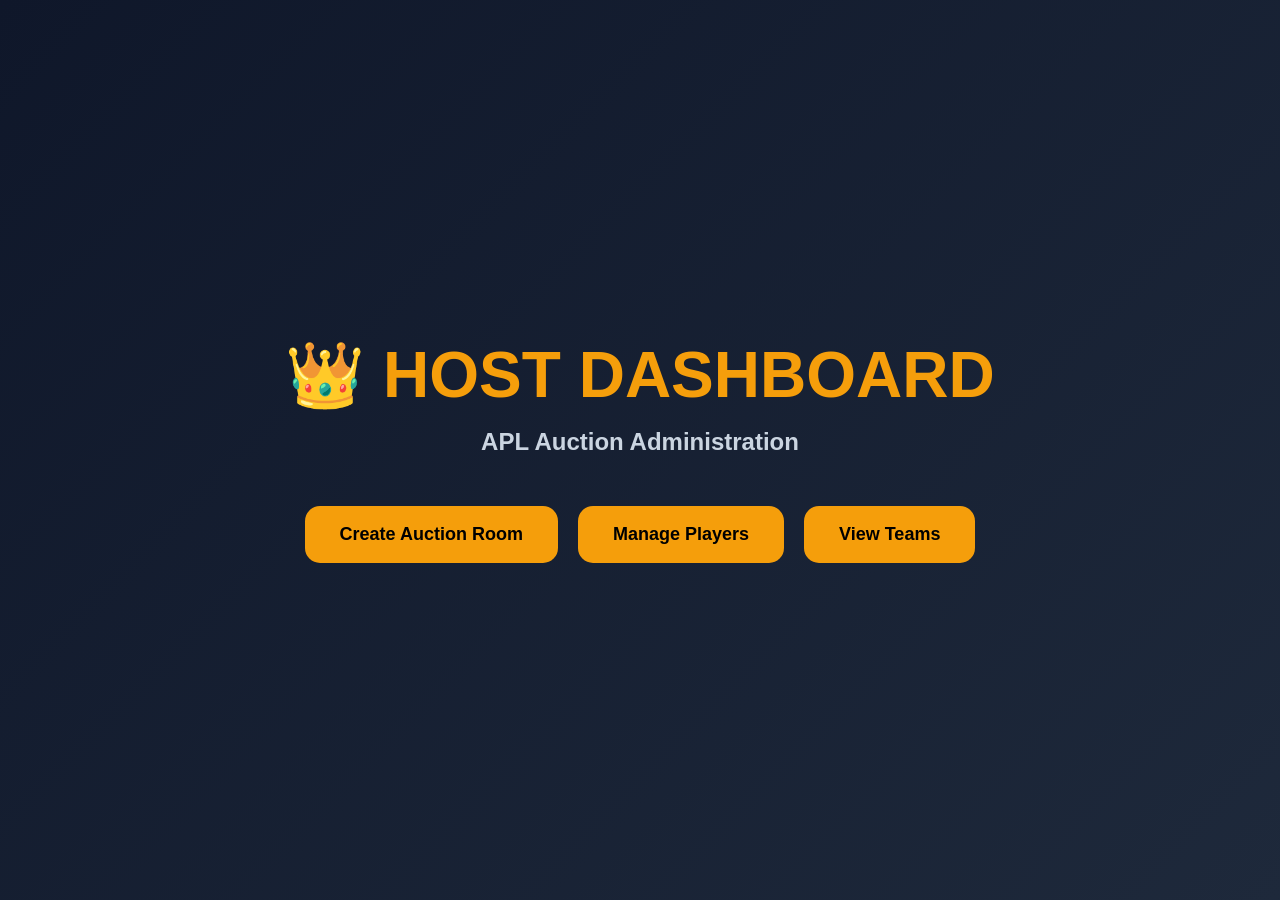
==== host.html @ 9a504a99 "Create host.html" ====
<!DOCTYPE html>
<html>
<head>
    <title>Host Dashboard</title>
    <link rel="stylesheet" href="css/style.css">
</head>
<body>

<div class="hero">
    <h1>👑 HOST DASHBOARD</h1>
    <h2>APL Auction Administration</h2>

    <div class="buttons">
        <button>Create Auction Room</button>
        <button>Manage Players</button>
        <button>View Teams</button>
    </div>
</div>

</body>
</html>
---- css/style.css ----
*{
    margin:0;
    padding:0;
    box-sizing:border-box;
    font-family:Arial, Helvetica, sans-serif;
}

body{
    background:linear-gradient(135deg,#0f172a,#1e293b);
    min-height:100vh;
    display:flex;
    justify-content:center;
    align-items:center;
    color:white;
}

.hero{
    text-align:center;
    width:90%;
    max-width:900px;
}

.hero h1{
    font-size:4rem;
    margin-bottom:15px;
    color:#f59e0b;
}

.hero h2{
    color:#cbd5e1;
    margin-bottom:50px;
}

.buttons{
    display:flex;
    flex-wrap:wrap;
    gap:20px;
    justify-content:center;
}

.buttons button{
    padding:18px 35px;
    border:none;
    border-radius:15px;
    cursor:pointer;
    font-size:18px;
    font-weight:bold;
    background:#f59e0b;
    color:black;
    transition:0.3s;
}

.buttons button:hover{
    transform:translateY(-5px);
    box-shadow:0 10px 25px rgba(245,158,11,0.4);
}
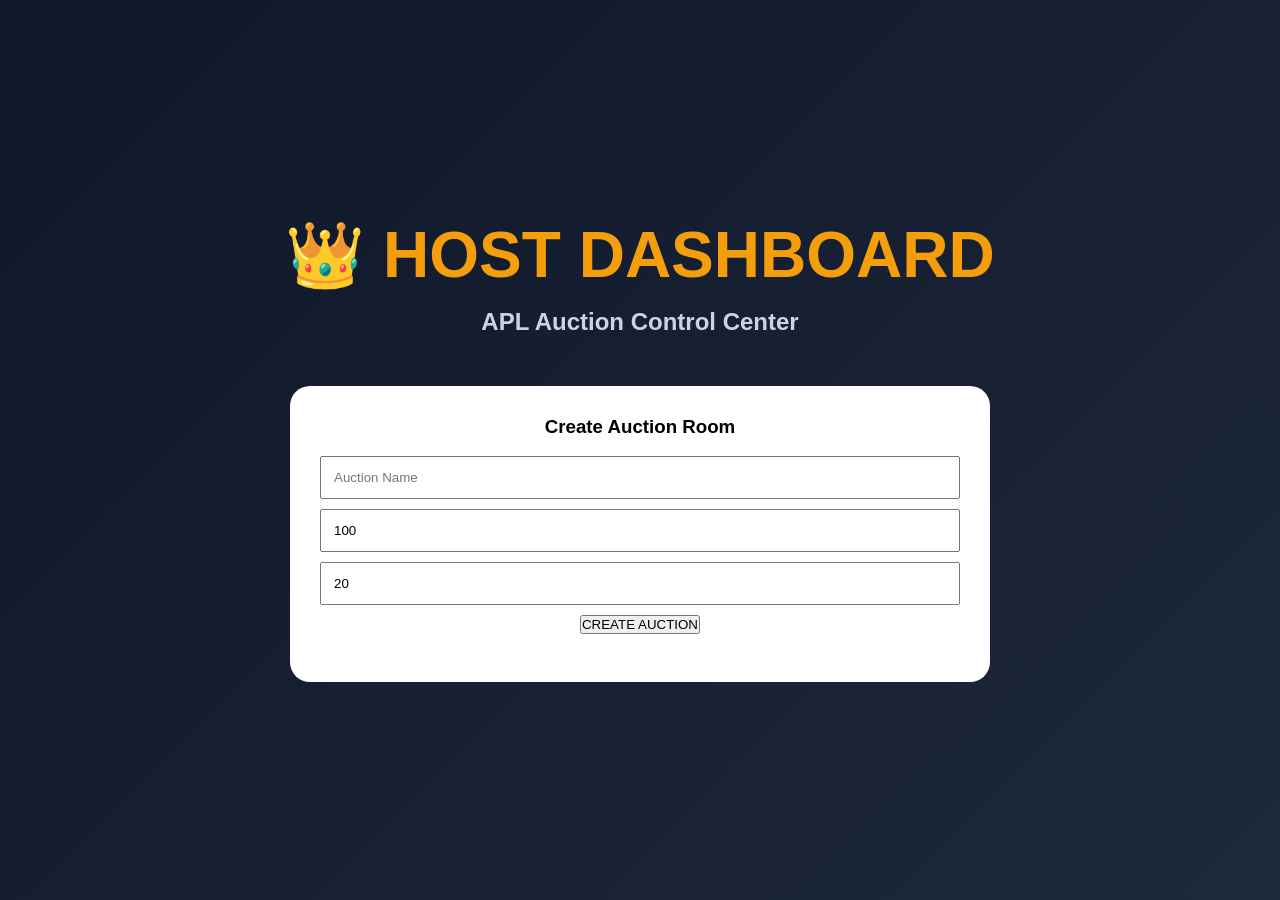
==== commit 50ecac1c: "Update host.html" ====
--- a/host.html
+++ b/host.html
@@ -1,21 +1,78 @@
 <!DOCTYPE html>
 <html>
 <head>
-    <title>Host Dashboard</title>
+    <title>APL Host Dashboard</title>
     <link rel="stylesheet" href="css/style.css">
 </head>
+
 <body>
 
 <div class="hero">
+
     <h1>👑 HOST DASHBOARD</h1>
-    <h2>APL Auction Administration</h2>
+    <h2>APL Auction Control Center</h2>
 
-    <div class="buttons">
-        <button>Create Auction Room</button>
-        <button>Manage Players</button>
-        <button>View Teams</button>
+    <div style="background:white;color:black;padding:30px;border-radius:20px;max-width:700px;margin:auto;">
+
+        <h3>Create Auction Room</h3>
+
+        <br>
+
+        <input
+            type="text"
+            id="auctionName"
+            placeholder="Auction Name"
+            style="width:100%;padding:12px;margin-bottom:10px;"
+        >
+
+        <input
+            type="number"
+            id="purse"
+            value="100"
+            style="width:100%;padding:12px;margin-bottom:10px;"
+        >
+
+        <input
+            type="number"
+            id="timer"
+            value="20"
+            style="width:100%;padding:12px;margin-bottom:10px;"
+        >
+
+        <button onclick="createAuction()">
+            CREATE AUCTION
+        </button>
+
+        <br><br>
+
+        <div id="result"></div>
+
     </div>
+
 </div>
+
+<script>
+
+function createAuction(){
+
+    const roomCode =
+        "APL" +
+        Math.floor(
+            Math.random()*10000
+        );
+
+    document.getElementById("result").innerHTML = `
+        <h2>✅ Auction Created</h2>
+
+        <p><b>Room Code:</b> ${roomCode}</p>
+
+        <p>
+        Share this code with all captains.
+        </p>
+    `;
+}
+
+</script>
 
 </body>
 </html>
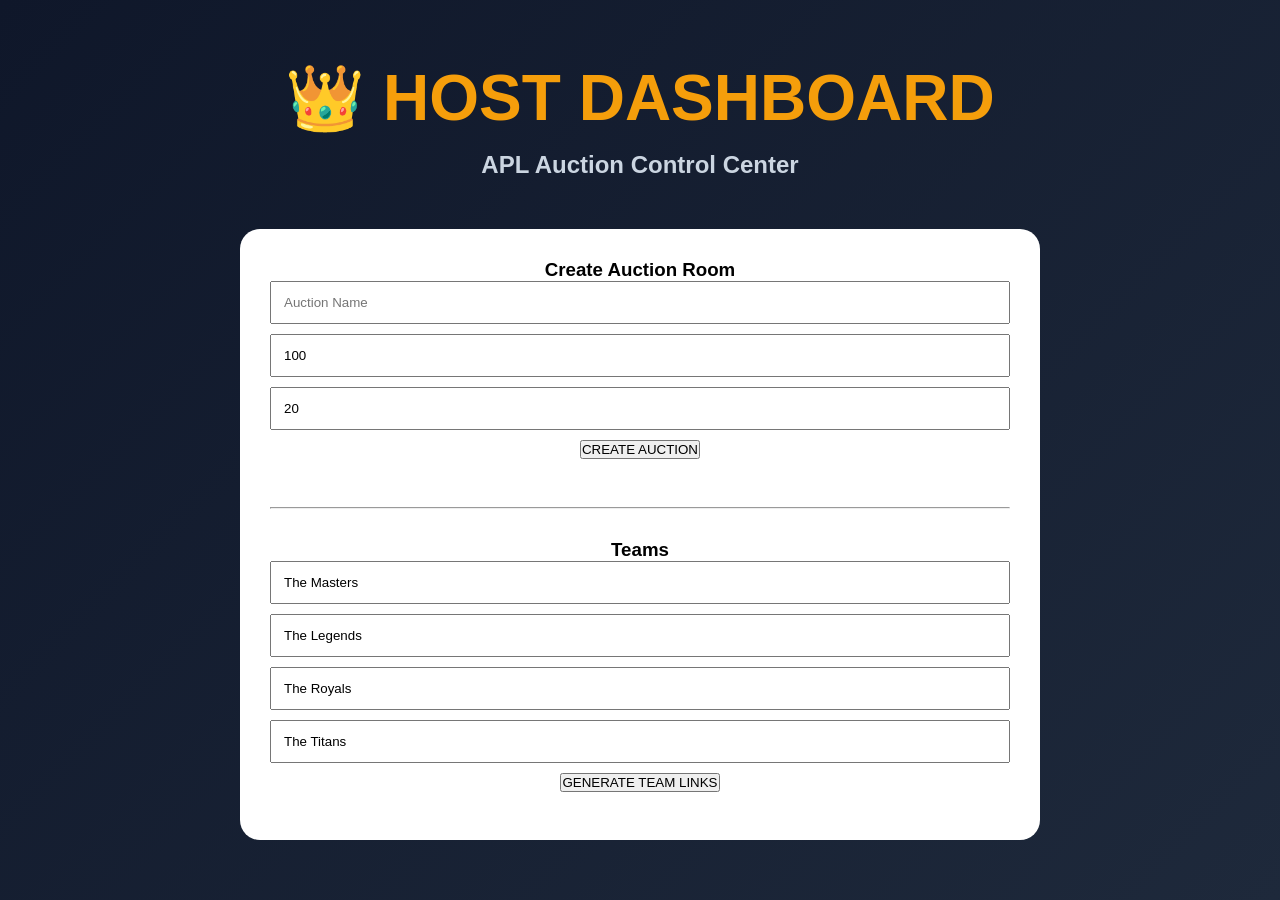
==== commit f8fbd5f2: "Update host.html" ====
--- a/host.html
+++ b/host.html
@@ -12,11 +12,9 @@
     <h1>👑 HOST DASHBOARD</h1>
     <h2>APL Auction Control Center</h2>
 
-    <div style="background:white;color:black;padding:30px;border-radius:20px;max-width:700px;margin:auto;">
+    <div style="background:white;color:black;padding:30px;border-radius:20px;max-width:800px;margin:auto;">
 
         <h3>Create Auction Room</h3>
-
-        <br>
 
         <input
             type="text"
@@ -47,28 +45,104 @@
 
         <div id="result"></div>
 
+        <hr style="margin:30px 0;">
+
+        <h3>Teams</h3>
+
+        <input
+            type="text"
+            id="team1"
+            value="The Masters"
+            style="width:100%;padding:12px;margin-bottom:10px;"
+        >
+
+        <input
+            type="text"
+            id="team2"
+            value="The Legends"
+            style="width:100%;padding:12px;margin-bottom:10px;"
+        >
+
+        <input
+            type="text"
+            id="team3"
+            value="The Royals"
+            style="width:100%;padding:12px;margin-bottom:10px;"
+        >
+
+        <input
+            type="text"
+            id="team4"
+            value="The Titans"
+            style="width:100%;padding:12px;margin-bottom:10px;"
+        >
+
+        <button onclick="generateLinks()">
+            GENERATE TEAM LINKS
+        </button>
+
+        <br><br>
+
+        <div id="links"></div>
+
     </div>
 
 </div>
 
 <script>
 
+let currentRoomCode = "";
+
 function createAuction(){
 
-    const roomCode =
+    currentRoomCode =
         "APL" +
-        Math.floor(
-            Math.random()*10000
-        );
+        Math.floor(Math.random()*10000);
 
     document.getElementById("result").innerHTML = `
         <h2>✅ Auction Created</h2>
 
-        <p><b>Room Code:</b> ${roomCode}</p>
+        <p><b>Room Code:</b> ${currentRoomCode}</p>
 
-        <p>
-        Share this code with all captains.
-        </p>
+        <p>Share this Room Code with all captains.</p>
+    `;
+}
+
+function generateLinks(){
+
+    if(currentRoomCode === ""){
+        alert("Please create auction first.");
+        return;
+    }
+
+    const team1 =
+        document.getElementById("team1").value;
+
+    const team2 =
+        document.getElementById("team2").value;
+
+    const team3 =
+        document.getElementById("team3").value;
+
+    const team4 =
+        document.getElementById("team4").value;
+
+    document.getElementById("links").innerHTML = `
+
+        <h3>🏏 Captain Links</h3>
+
+        <p><b>${team1}</b><br>
+        captain.html?team=masters&room=${currentRoomCode}</p>
+
+        <p><b>${team2}</b><br>
+        captain.html?team=legends&room=${currentRoomCode}</p>
+
+        <p><b>${team3}</b><br>
+        captain.html?team=royals&room=${currentRoomCode}</p>
+
+        <p><b>${team4}</b><br>
+        captain.html?team=titans&room=${currentRoomCode}</p>
+
     `;
 }
 
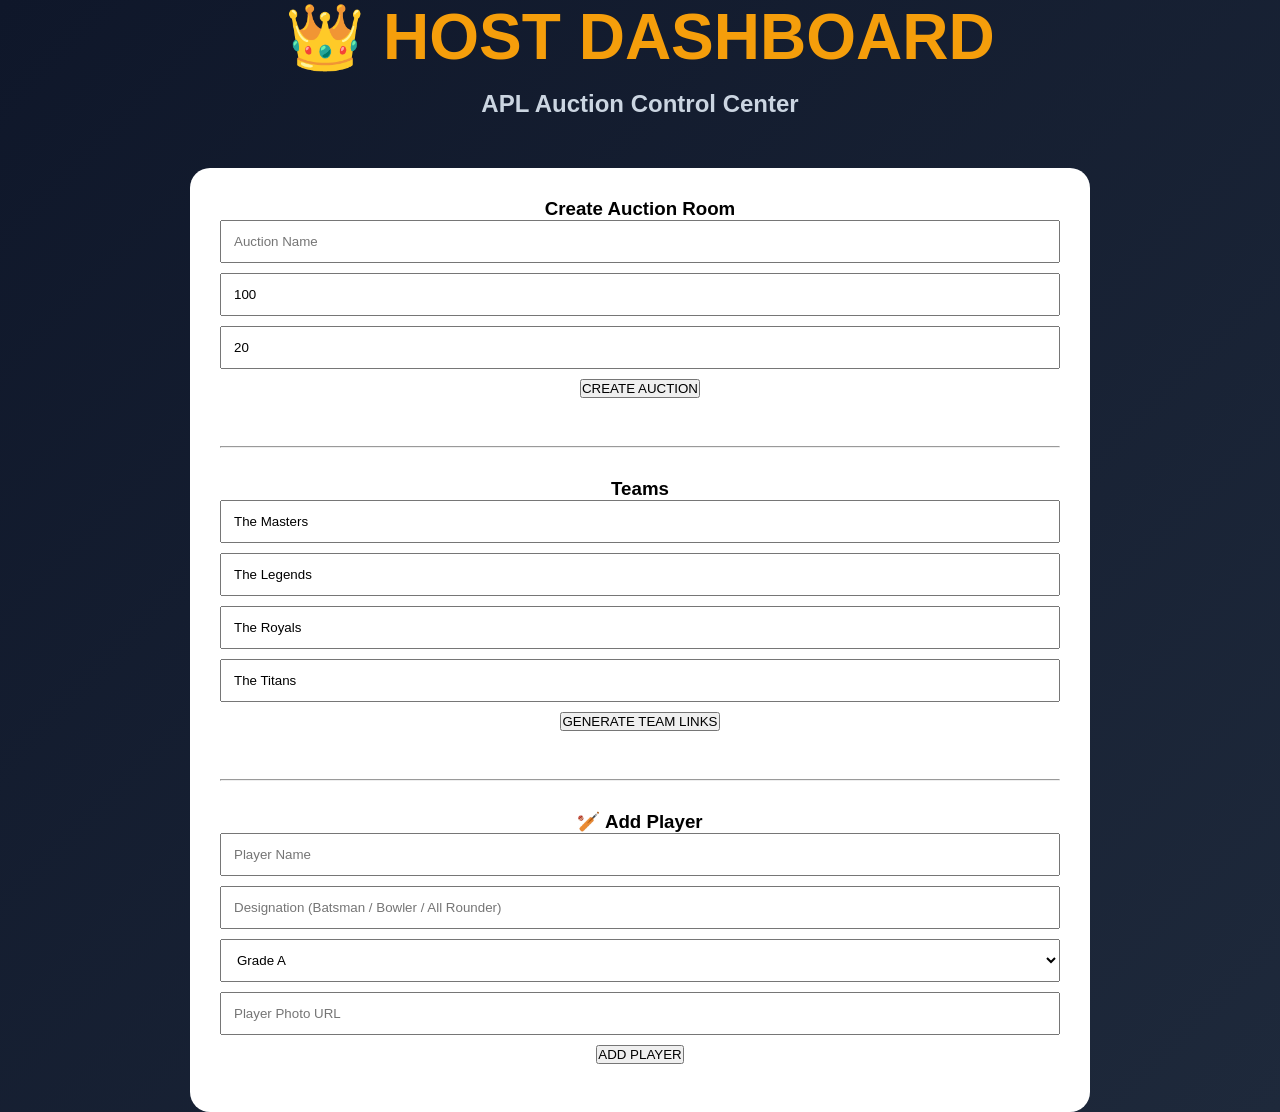
==== commit ad9025a2: "Update host.html" ====
--- a/host.html
+++ b/host.html
@@ -12,7 +12,7 @@
     <h1>👑 HOST DASHBOARD</h1>
     <h2>APL Auction Control Center</h2>
 
-    <div style="background:white;color:black;padding:30px;border-radius:20px;max-width:800px;margin:auto;">
+    <div style="background:white;color:black;padding:30px;border-radius:20px;max-width:900px;margin:auto;">
 
         <h3>Create Auction Room</h3>
 
@@ -85,6 +85,48 @@
 
         <div id="links"></div>
 
+        <hr style="margin:30px 0;">
+
+        <h3>🏏 Add Player</h3>
+
+        <input
+            type="text"
+            id="playerName"
+            placeholder="Player Name"
+            style="width:100%;padding:12px;margin-bottom:10px;"
+        >
+
+        <input
+            type="text"
+            id="playerRole"
+            placeholder="Designation (Batsman / Bowler / All Rounder)"
+            style="width:100%;padding:12px;margin-bottom:10px;"
+        >
+
+        <select
+            id="playerGrade"
+            style="width:100%;padding:12px;margin-bottom:10px;"
+        >
+            <option value="A">Grade A</option>
+            <option value="B">Grade B</option>
+            <option value="C">Grade C</option>
+        </select>
+
+        <input
+            type="text"
+            id="playerPhoto"
+            placeholder="Player Photo URL"
+            style="width:100%;padding:12px;margin-bottom:10px;"
+        >
+
+        <button onclick="addPlayer()">
+            ADD PLAYER
+        </button>
+
+        <br><br>
+
+        <div id="playerList"></div>
+
     </div>
 
 </div>
@@ -92,6 +134,7 @@
 <script>
 
 let currentRoomCode = "";
+let players = [];
 
 function createAuction(){
 
@@ -146,6 +189,64 @@
     `;
 }
 
+function addPlayer(){
+
+    const name =
+    document.getElementById("playerName").value;
+
+    const role =
+    document.getElementById("playerRole").value;
+
+    const grade =
+    document.getElementById("playerGrade").value;
+
+    const photo =
+    document.getElementById("playerPhoto").value;
+
+    let basePrice = 50;
+
+    if(grade === "B") basePrice = 30;
+    if(grade === "C") basePrice = 20;
+
+    players.push({
+        name,
+        role,
+        grade,
+        basePrice,
+        photo
+    });
+
+    renderPlayers();
+
+    document.getElementById("playerName").value = "";
+    document.getElementById("playerRole").value = "";
+    document.getElementById("playerPhoto").value = "";
+}
+
+function renderPlayers(){
+
+    let html = "<h3>Registered Players</h3>";
+
+    players.forEach((player)=>{
+
+        html += `
+        <div style="
+            border:1px solid #ddd;
+            padding:15px;
+            margin-bottom:10px;
+            border-radius:10px;
+        ">
+            <b>${player.name}</b><br>
+            ${player.role}<br>
+            Grade ${player.grade}<br>
+            Base Price ₹${player.basePrice}L
+        </div>
+        `;
+    });
+
+    document.getElementById("playerList").innerHTML = html;
+}
+
 </script>
 
 </body>
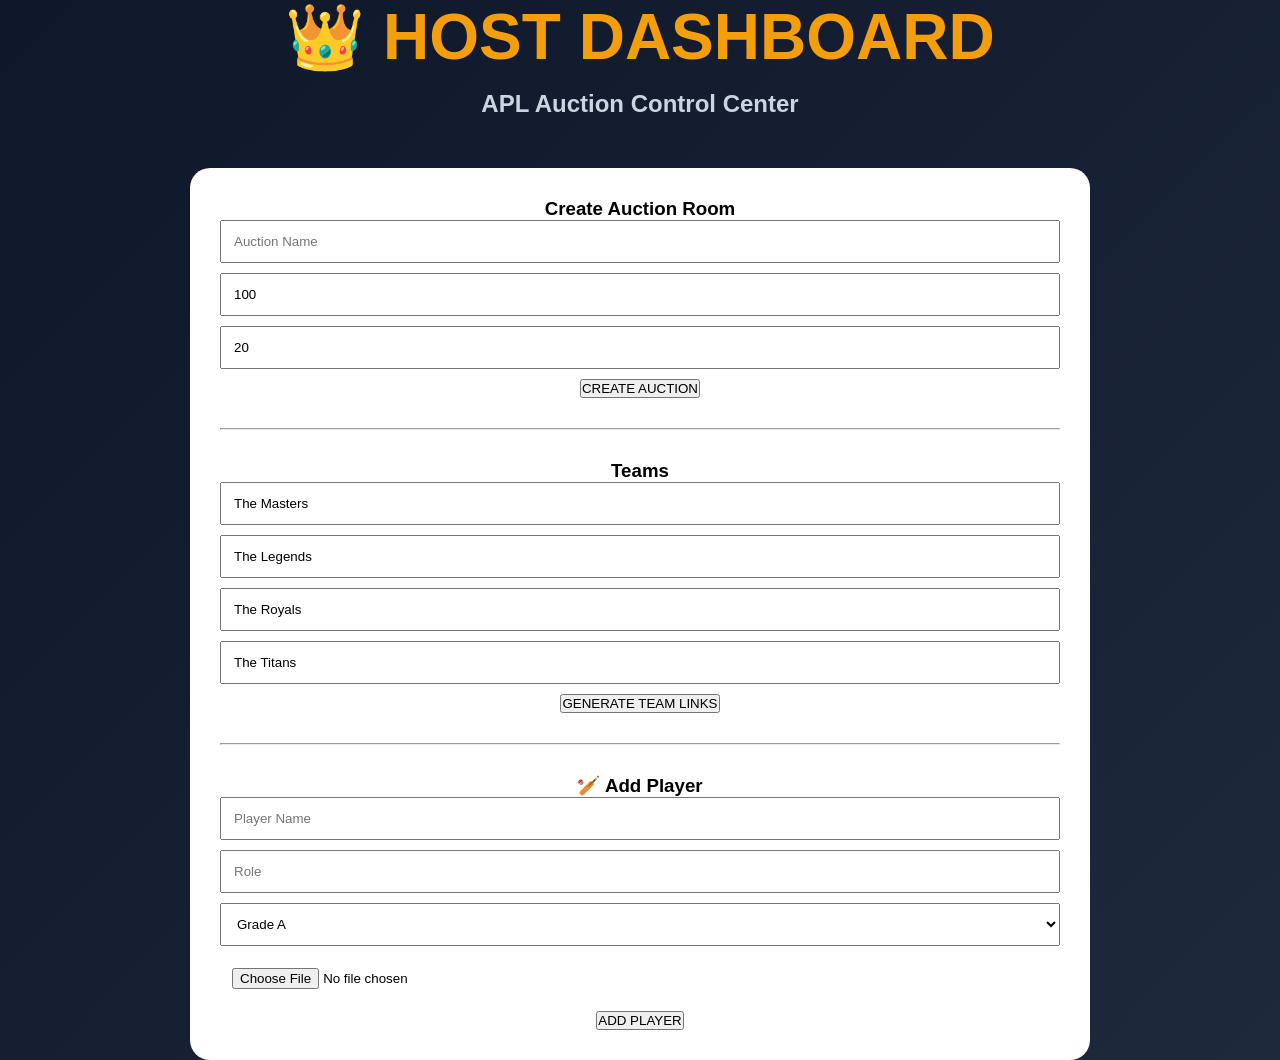
==== commit 4a208e88: "Update host.html" ====
--- a/host.html
+++ b/host.html
@@ -16,32 +16,16 @@
 
         <h3>Create Auction Room</h3>
 
-        <input
-            type="text"
-            id="auctionName"
-            placeholder="Auction Name"
-            style="width:100%;padding:12px;margin-bottom:10px;"
-        >
+        <input type="text" id="auctionName" placeholder="Auction Name"
+        style="width:100%;padding:12px;margin-bottom:10px;">
 
-        <input
-            type="number"
-            id="purse"
-            value="100"
-            style="width:100%;padding:12px;margin-bottom:10px;"
-        >
+        <input type="number" id="purse" value="100"
+        style="width:100%;padding:12px;margin-bottom:10px;">
 
-        <input
-            type="number"
-            id="timer"
-            value="20"
-            style="width:100%;padding:12px;margin-bottom:10px;"
-        >
+        <input type="number" id="timer" value="20"
+        style="width:100%;padding:12px;margin-bottom:10px;">
 
-        <button onclick="createAuction()">
-            CREATE AUCTION
-        </button>
-
-        <br><br>
+        <button onclick="createAuction()">CREATE AUCTION</button>
 
         <div id="result"></div>
 
@@ -49,39 +33,19 @@
 
         <h3>Teams</h3>
 
-        <input
-            type="text"
-            id="team1"
-            value="The Masters"
-            style="width:100%;padding:12px;margin-bottom:10px;"
-        >
+        <input type="text" id="team1" value="The Masters"
+        style="width:100%;padding:12px;margin-bottom:10px;">
 
-        <input
-            type="text"
-            id="team2"
-            value="The Legends"
-            style="width:100%;padding:12px;margin-bottom:10px;"
-        >
+        <input type="text" id="team2" value="The Legends"
+        style="width:100%;padding:12px;margin-bottom:10px;">
 
-        <input
-            type="text"
-            id="team3"
-            value="The Royals"
-            style="width:100%;padding:12px;margin-bottom:10px;"
-        >
+        <input type="text" id="team3" value="The Royals"
+        style="width:100%;padding:12px;margin-bottom:10px;">
 
-        <input
-            type="text"
-            id="team4"
-            value="The Titans"
-            style="width:100%;padding:12px;margin-bottom:10px;"
-        >
+        <input type="text" id="team4" value="The Titans"
+        style="width:100%;padding:12px;margin-bottom:10px;">
 
-        <button onclick="generateLinks()">
-            GENERATE TEAM LINKS
-        </button>
-
-        <br><br>
+        <button onclick="generateLinks()">GENERATE TEAM LINKS</button>
 
         <div id="links"></div>
 
@@ -89,46 +53,28 @@
 
         <h3>🏏 Add Player</h3>
 
-        <input
-            type="text"
-            id="playerName"
-            placeholder="Player Name"
-            style="width:100%;padding:12px;margin-bottom:10px;"
-        >
+        <input type="text" id="playerName" placeholder="Player Name"
+        style="width:100%;padding:12px;margin-bottom:10px;">
 
-        <input
-            type="text"
-            id="playerRole"
-            placeholder="Designation (Batsman / Bowler / All Rounder)"
-            style="width:100%;padding:12px;margin-bottom:10px;"
-        >
+        <input type="text" id="playerRole" placeholder="Role"
+        style="width:100%;padding:12px;margin-bottom:10px;">
 
-        <select
-            id="playerGrade"
-            style="width:100%;padding:12px;margin-bottom:10px;"
-        >
+        <select id="playerGrade"
+        style="width:100%;padding:12px;margin-bottom:10px;">
             <option value="A">Grade A</option>
             <option value="B">Grade B</option>
             <option value="C">Grade C</option>
         </select>
 
-        <input
-            type="text"
-            id="playerPhoto"
-            placeholder="Player Photo URL"
-            style="width:100%;padding:12px;margin-bottom:10px;"
-        >
+        <!-- IMAGE UPLOAD -->
+        <input type="file" id="playerPhoto" accept="image/*"
+        style="width:100%;padding:12px;margin-bottom:10px;">
 
-        <button onclick="addPlayer()">
-            ADD PLAYER
-        </button>
-
-        <br><br>
+        <button onclick="addPlayer()">ADD PLAYER</button>
 
         <div id="playerList"></div>
 
     </div>
-
 </div>
 
 <script>
@@ -138,70 +84,50 @@
 
 function createAuction(){
 
-    currentRoomCode =
-        "APL" +
-        Math.floor(Math.random()*10000);
+    currentRoomCode = "APL" + Math.floor(Math.random()*10000);
 
-    document.getElementById("result").innerHTML = `
-        <h2>✅ Auction Created</h2>
-
-        <p><b>Room Code:</b> ${currentRoomCode}</p>
-
-        <p>Share this Room Code with all captains.</p>
-    `;
+    document.getElementById("result").innerHTML =
+    `<h2>✅ Auction Created</h2>
+    <p><b>Room Code:</b> ${currentRoomCode}</p>`;
 }
 
 function generateLinks(){
 
     if(currentRoomCode === ""){
-        alert("Please create auction first.");
+        alert("Create auction first");
         return;
     }
 
-    const team1 =
-        document.getElementById("team1").value;
+    document.getElementById("links").innerHTML = `
+    <h3>Captain Links</h3>
 
-    const team2 =
-        document.getElementById("team2").value;
+    The Masters:
+    captain.html?team=masters&room=${currentRoomCode}<br><br>
 
-    const team3 =
-        document.getElementById("team3").value;
+    The Legends:
+    captain.html?team=legends&room=${currentRoomCode}<br><br>
 
-    const team4 =
-        document.getElementById("team4").value;
+    The Royals:
+    captain.html?team=royals&room=${currentRoomCode}<br><br>
 
-    document.getElementById("links").innerHTML = `
-
-        <h3>🏏 Captain Links</h3>
-
-        <p><b>${team1}</b><br>
-        captain.html?team=masters&room=${currentRoomCode}</p>
-
-        <p><b>${team2}</b><br>
-        captain.html?team=legends&room=${currentRoomCode}</p>
-
-        <p><b>${team3}</b><br>
-        captain.html?team=royals&room=${currentRoomCode}</p>
-
-        <p><b>${team4}</b><br>
-        captain.html?team=titans&room=${currentRoomCode}</p>
-
+    The Titans:
+    captain.html?team=titans&room=${currentRoomCode}
     `;
 }
 
 function addPlayer(){
 
-    const name =
-    document.getElementById("playerName").value;
+    let name = document.getElementById("playerName").value;
+    let role = document.getElementById("playerRole").value;
+    let grade = document.getElementById("playerGrade").value;
 
-    const role =
-    document.getElementById("playerRole").value;
+    let file = document.getElementById("playerPhoto").files[0];
 
-    const grade =
-    document.getElementById("playerGrade").value;
+    let photoURL = "";
 
-    const photo =
-    document.getElementById("playerPhoto").value;
+    if(file){
+        photoURL = URL.createObjectURL(file);
+    }
 
     let basePrice = 50;
 
@@ -213,7 +139,7 @@
         role,
         grade,
         basePrice,
-        photo
+        photoURL
     });
 
     renderPlayers();
@@ -227,19 +153,21 @@
 
     let html = "<h3>Registered Players</h3>";
 
-    players.forEach((player)=>{
+    players.forEach(p => {
 
         html += `
-        <div style="
-            border:1px solid #ddd;
-            padding:15px;
-            margin-bottom:10px;
-            border-radius:10px;
-        ">
-            <b>${player.name}</b><br>
-            ${player.role}<br>
-            Grade ${player.grade}<br>
-            Base Price ₹${player.basePrice}L
+        <div style="border:1px solid #ddd;padding:10px;margin:10px;border-radius:10px;">
+
+            <img src="${p.photoURL}"
+            width="100"
+            height="100"
+            style="border-radius:10px;object-fit:cover;">
+
+            <br><b>${p.name}</b>
+            <br>${p.role}
+            <br>Grade ${p.grade}
+            <br>₹${p.basePrice}L
+
         </div>
         `;
     });
